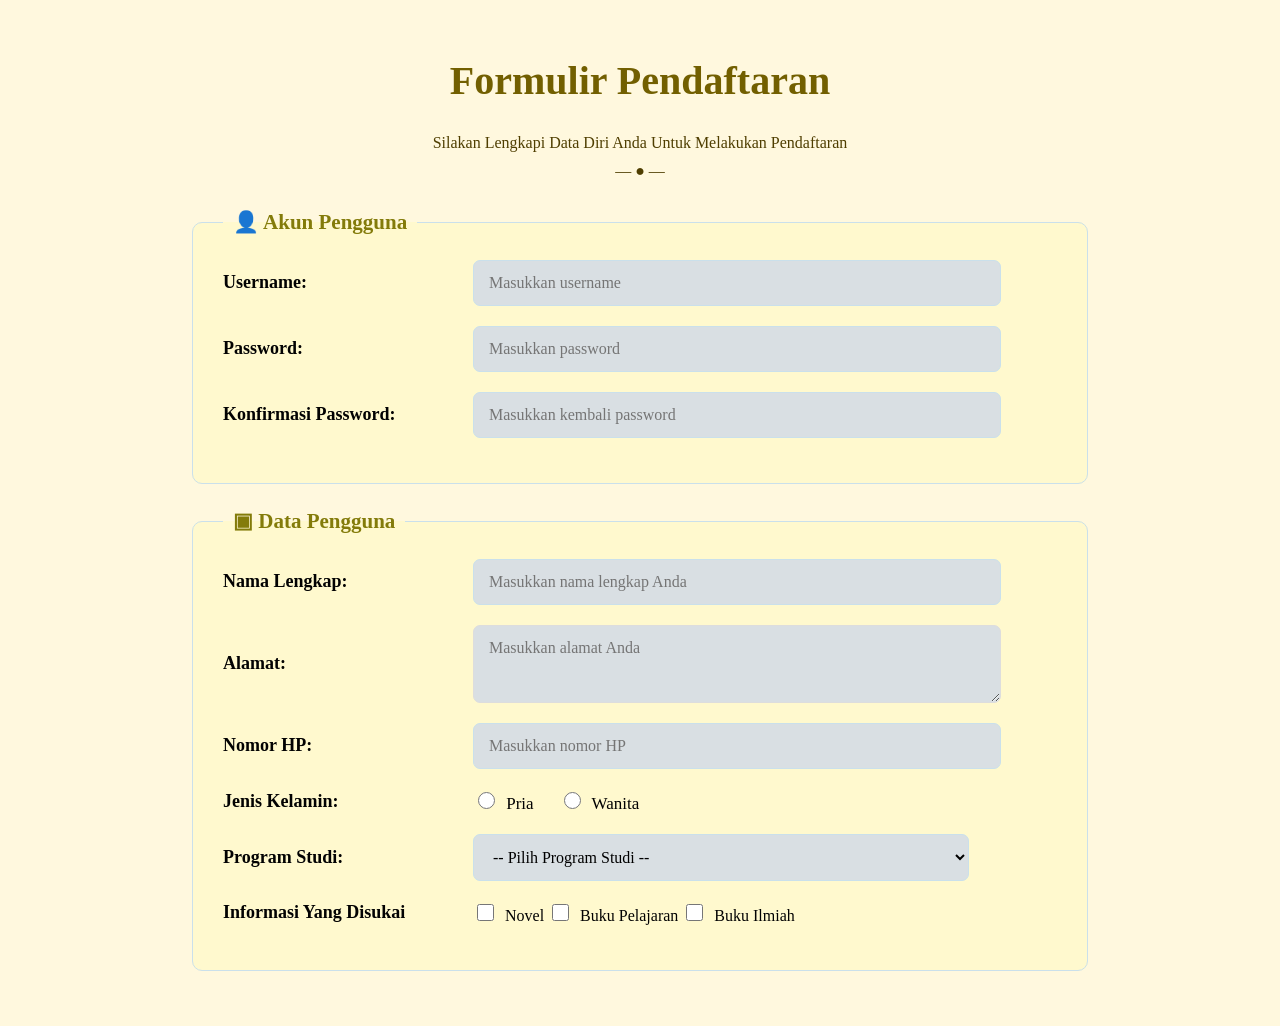
==== Tugas 2.html @ bcb56141 "Add files via upload" ====
<!DOCTYPE html>
<html lang="id">
<head>
    <meta charset="UTF-8">
    <meta name="viewport" content="width=device-width, initial-scale=1.0">
    <title>Formulir Pendaftaran</title>
    <link rel="stylesheet" href="../style.css">
    <link rel="stylesheet" href="../Tugas 1.html">
</head>

<body>

<div class="form-container">

    <h1>Formulir Pendaftaran</h1>
    <div class="header">
        <p>Silakan Lengkapi Data Diri Anda Untuk Melakukan Pendaftaran</p>
   <div class="hiasan">— ● —</div>
        </div>
    <form>

        <!-- AKUN PENGGUNA -->
        <fieldset>
            <i class="fa-solid fa-user"></i>
            <legend>👤 Akun Pengguna</legend>

            <div class="form-row">
                <label for="username">Username:</label>
                <input type="text" id="username" name="username"
                       placeholder="Masukkan username">
            </div>

            <div class="form-row">
                <label for="password">Password:</label>
                <input type="password" id="password" name="password"
                       placeholder="Masukkan password">
            </div>

            <div class="form-row">
                <label for="konfirmasi">Konfirmasi Password:</label>
                <input type="password" id="konfirmasi" name="konfirmasi"
                       placeholder="Masukkan kembali password">
            </div>

        </fieldset>


        <!-- DATA PENGGUNA -->
        <fieldset>
            <legend>▣ Data Pengguna</legend>

            <div class="form-row">
                <label for="nama">Nama Lengkap:</label>
                <input type="text" id="nama" name="nama"
                       placeholder="Masukkan nama lengkap Anda">
            </div>

            <div class="form-row">
                <label for="alamat">Alamat:</label>
                <textarea id="alamat" name="alamat"
                          placeholder="Masukkan alamat Anda"></textarea>
            </div>

            <div class="form-row">
                <label for="nomor">Nomor HP:</label>
                <input type="tel" id="nomor" name="nomor"
                       placeholder="Masukkan nomor HP">
            </div>

            <div class="form-row">
                <label>Jenis Kelamin:</label>

                <div class="option-group">
                    <label>
                        <input type="radio" name="jenis_kelamin" value="pria">
                        Pria
                    </label>

                    <label>
                        <input type="radio" name="jenis_kelamin" value="wanita">
                        Wanita
                    </label>
                </div>
            </div>


            <div class="form-row">
                <label for="prodi">Program Studi:</label>

                <select id="prodi" name="prodi">
                    <option value="">-- Pilih Program Studi --</option>
                        <option>S1 Agribisnis</option> 
                        <option>S1 Agroteknologi</option>  
                        <option>S1 Peternakan</option>  
                        <option>S1 Ilmu Pertanian</option>  
                        <option>S1 Teknologi Pangan</option> 
                        <option>S1 Ilmu Komputer</option> 
                        <option>S1 Teknologi Informatika</option>
                        <option>S1 Sastra Arab</option>
                        <option>S1 Sastra Batak</option> 
                        <option>S1 Sastra Inggris</option> 
                        <option>S1 Sastra Jepan</option>  
                        <option>S1 Sastra Melayu</option> 
                        <option>S1 Sastra Cina/Mandarin</option>
                        <option>S1 Etnomusikologi</option> 
                        <option>S1 Ilmu Sejarah</option> 
                        <option>S1 Perpustakaan dan Sains Informasi</option> 
                        <option>S1 Ilmu Hukum</option> 
                        <option>S1 Kehutanan</option>
                        <option> S1 Biologi</option> 
                        <option>S1 Fisika</option>
                        <option>S1 Kimia</option> 
                        <option>S1 Matematika</option> 
                        <option>S1 Pendidikan Dokter</option> 
                        <option>S1 Keperawatan</option> 
                        <option>S1 Psikologi</option> 
                        <option>D3 Akutansi</option> 
                        <option>D3 Keuangan</option> 
                        <option>D3 Statistika</option> 
                        <option>D3 Perjalanan Wisata</option> 
                </select>
            </div>

                   <!-- INFORMASI YANG DISUKAI -->
                <div class="form-row pilihan-row">
                    <label>Informasi Yang Disukai</label>

                    <div class="pilihan">
                        <label>
                            <input type="checkbox" name="informasi" value="Novel">
                            Novel
                        </label>

                        <label>
                            <input type="checkbox" name="informasi" value="Buku Pelajaran">
                            Buku Pelajaran
                        </label>

                        <label>
                            <input type="checkbox" name="informasi" value="Buku Ilmiah">
                            Buku Ilmiah
---- style.css ----
/* =========================
   PENGATURAN DASAR
========================= */
.{
    box-sizing: border-box;
}

body {
    margin: 0;
    padding: 30px;
    font-family: "Times New Roman", serif;
    background-color: #fff8de;
    color: #020202;
}

.form-container {
    width: 900px;
    max-width: 100%;
    margin: 0 auto;
}
h1 {
    text-align: center;
    font-size: 40px;
    margin-bottom: 30px;
    color: #725f00;
}

.header {
    text-align: center;
    width: 60%;
    margin: 0 auto 30px;
    color: #4f3e00;
}

.header p {
    text-align: center;
    margin: 0;
    color: #4f3e00;
}

.hiasan {
    text-align: center;
    margin-top: 10px;
    color: #4f3e00;
}

fieldset {
    border: 1px solid #cae0eb;
    border-radius: 10px;
    padding: 25px 30px;
    margin-bottom: 25px;
    background-color: #fff9ce;
}

legend {
    legend i margin-right: 10px;
    font-size: 21px;
    font-weight: bold;
    color: #837b0a;
    padding: 0 10px;
}

.form-row {
    display: grid;
    grid-template-columns: 230px 1fr;
    align-items: center;
    gap: 20px;
    margin-bottom: 20px;
}

.form-row > label:first-child {
    font-size: 18px;
    font-weight: bold;
}

input[type="text"],
input[type="password"],
input[type="tel"],
textarea,
select {
    width: 85%;
    padding: 13px 15px;
    border: 1px solid #cae0eb;
    border-radius: 7px;
    font-family: inherit;
    font-size: 16px;
    background-color: #d9dfe3;
}

textarea {
    height: 50px;
    resize: vertical;
    border: 1px solid #ddd;
}

input:focus,
textarea:focus,
select:focus {
    outline: none;
    border-color: #6c7c89;
}

.option-group {
    display: flex;
    flex-wrap: wrap;
    gap: 25px;
    align-items: center;
}

.option-group label {
    font-size: 17px;
    font-weight: normal;
}

input[type="radio"],
input[type="checkbox"] {
    width: 17px;
    height: 17px;
    margin-right: 7px;
}

.button-group {
    text-align: center;
    margin-top: 10px;
}

button {
    padding: 11px 25px;
    margin: 0 5px;
    border: 1px solid #6c7c89;
    border-radius: 7px;
    background-color: #91a5bc;
    color: #6c7c89;
    font-family: inherit;
    font-size: 16px;
    cursor: pointer;
}

button:hover {
    background-color: #91a5bc;
}
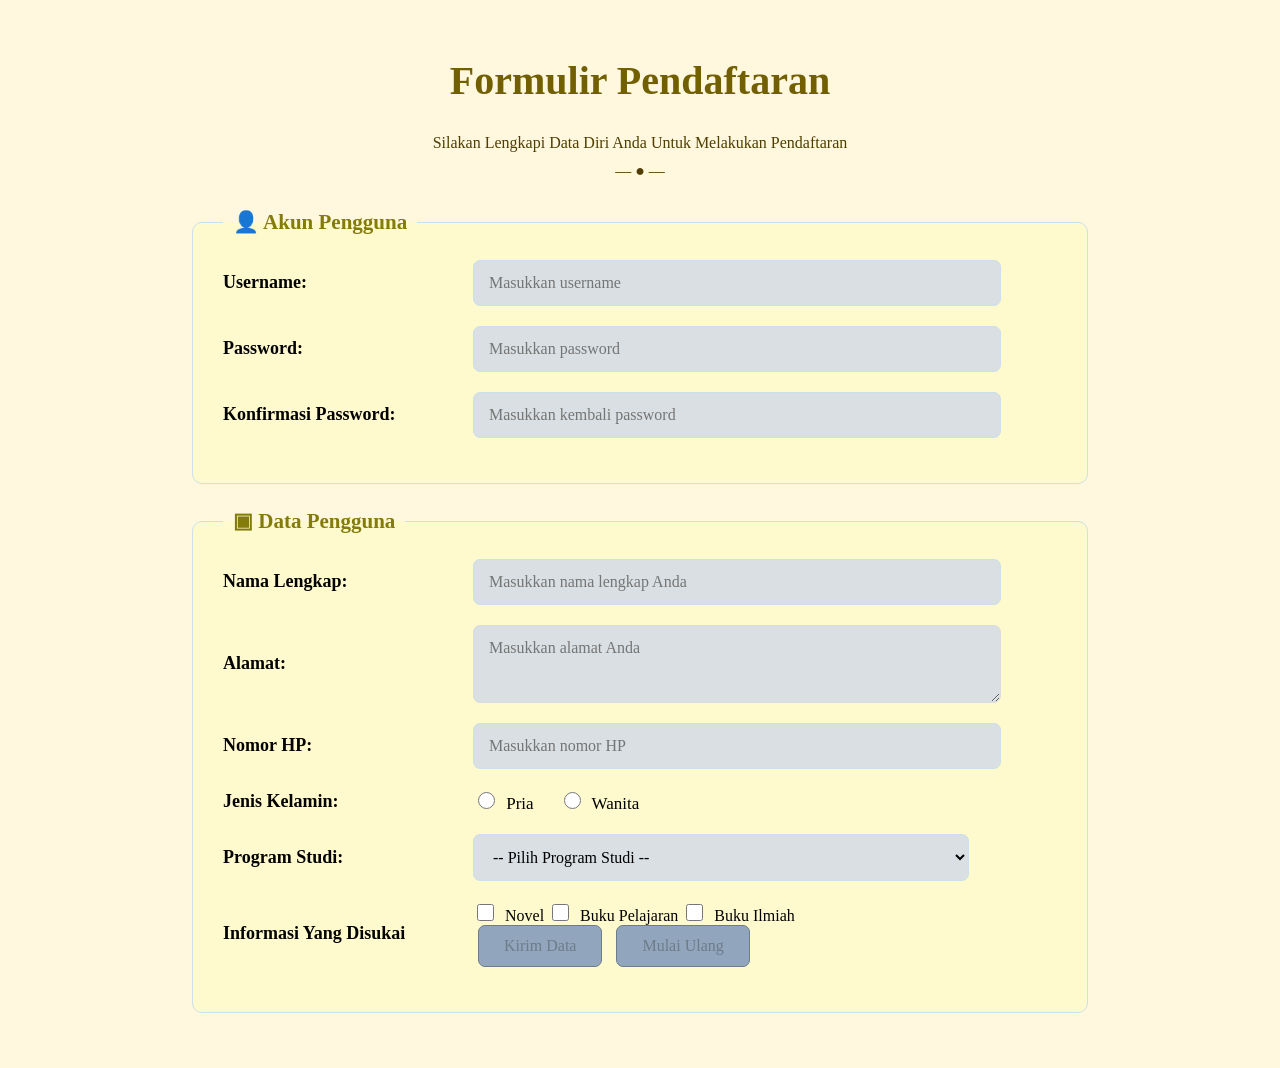
==== commit 9dbf3301: "Update Tugas 2.html" ====
--- a/Tugas 2.html
+++ b/Tugas 2.html
@@ -138,4 +138,9 @@
 
                         <label>
                             <input type="checkbox" name="informasi" value="Buku Ilmiah">
-                            Buku Ilmiah+                            Buku Ilmiah
+
+                <div class="tombol-form">
+                    <button type="submit">Kirim Data</button>
+                    <button type="reset">Mulai Ulang</button>
+            </div>
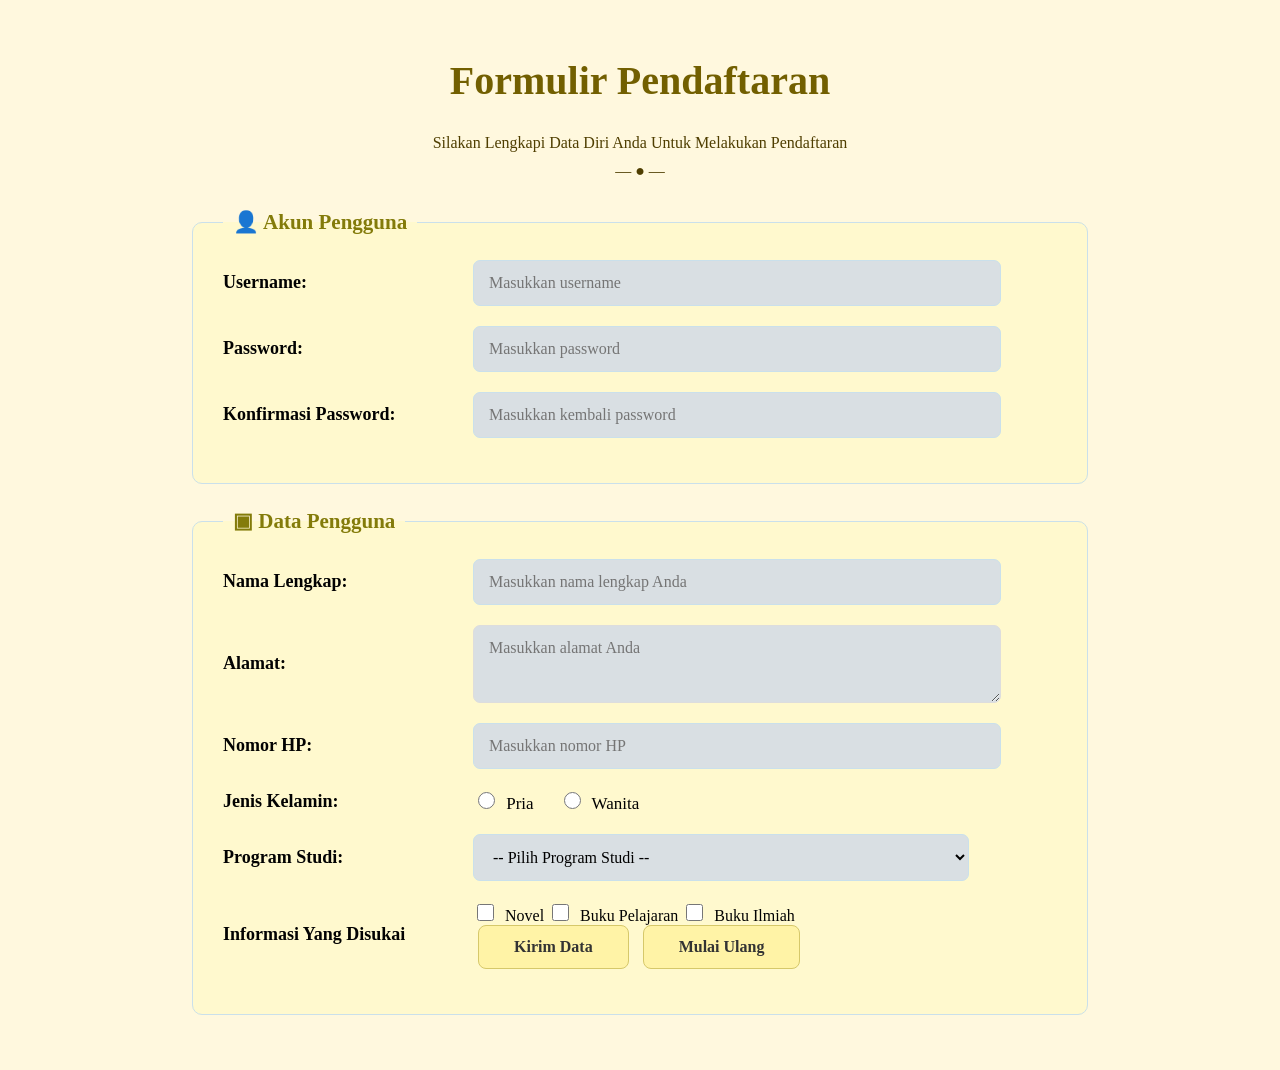
==== commit 2ad6811e: "Update Tugas 2.html" ====
--- a/Tugas 2.html
+++ b/Tugas 2.html
@@ -138,7 +138,7 @@
 
                         <label>
                             <input type="checkbox" name="informasi" value="Buku Ilmiah">
-                            Buku Ilmiah
+                            Buku Ilmiah <br>
 
                 <div class="tombol-form">
                     <button type="submit">Kirim Data</button>
--- a/style.css
+++ b/style.css
@@ -138,4 +138,28 @@
 
 button:hover {
     background-color: #91a5bc;
-}+} <br>
+
+/* kode baru */
+.tombol-form {
+    display: flex;
+    justify-content: center;
+    gap: 20px;
+    margin-top: 30px;
+    margin-bottom: 20px;
+}
+
+.tombol-form button {
+    padding: 12px 35px;
+    border: 1px solid #d6c86a;
+    border-radius: 8px;
+    background-color: #fff3a6;
+    color: #333;
+    font-size: 16px;
+    font-weight: bold;
+    cursor: pointer;
+}
+
+.tombol-form button:hover {
+    background-color: #f5e98a;
+}
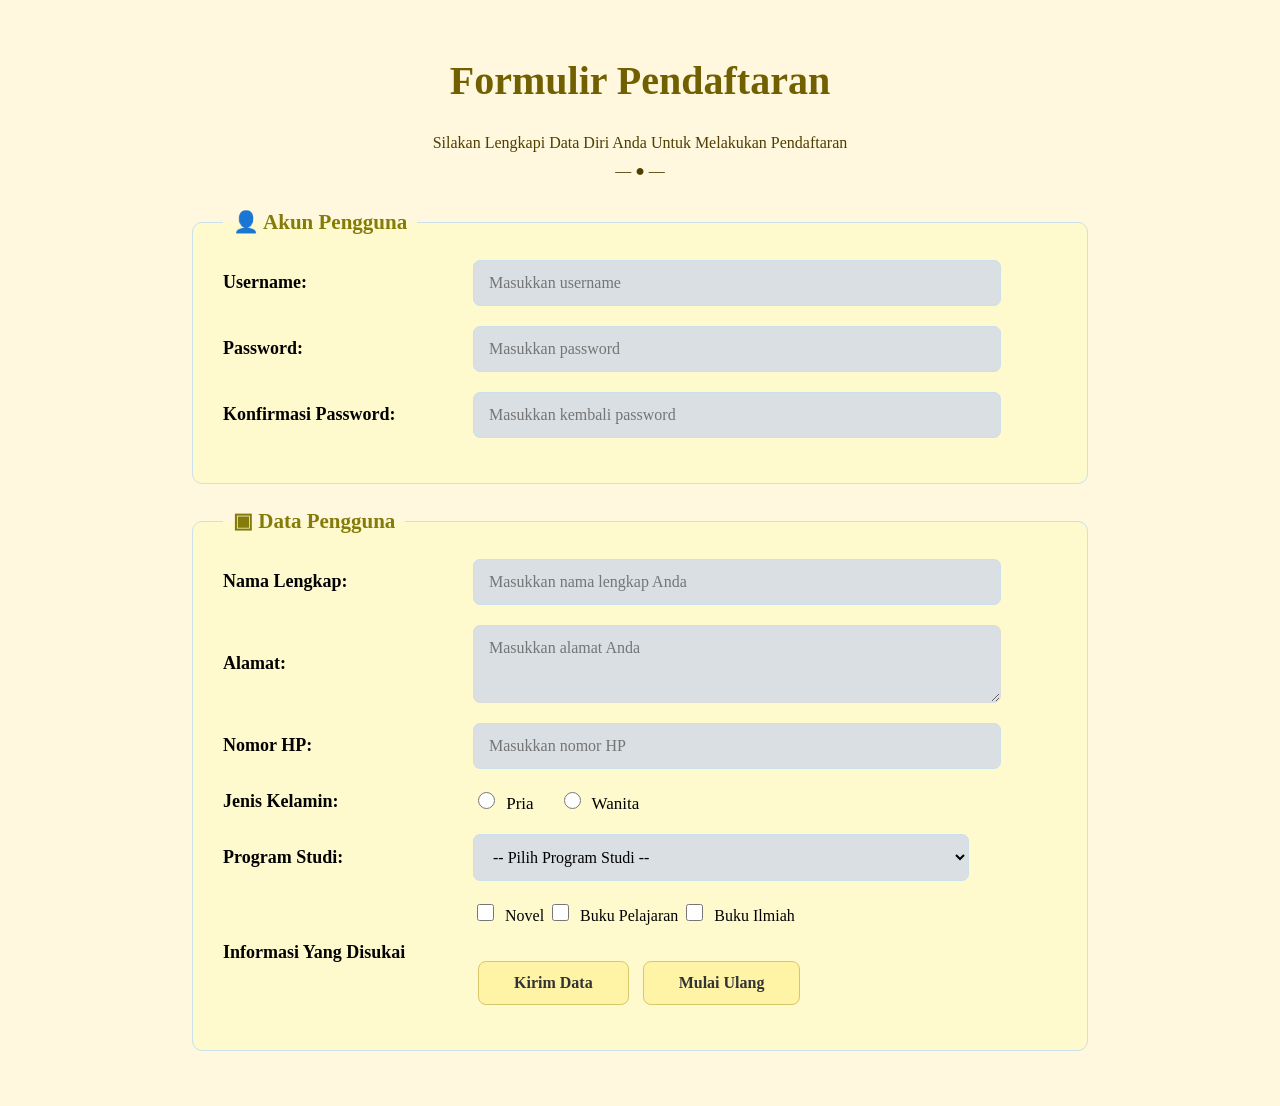
==== commit b66ff3fd: "Update Tugas 2.html" ====
--- a/Tugas 2.html
+++ b/Tugas 2.html
@@ -139,7 +139,8 @@
                         <label>
                             <input type="checkbox" name="informasi" value="Buku Ilmiah">
                             Buku Ilmiah <br>
-
+                <br>
+                <br>
                 <div class="tombol-form">
                     <button type="submit">Kirim Data</button>
                     <button type="reset">Mulai Ulang</button>
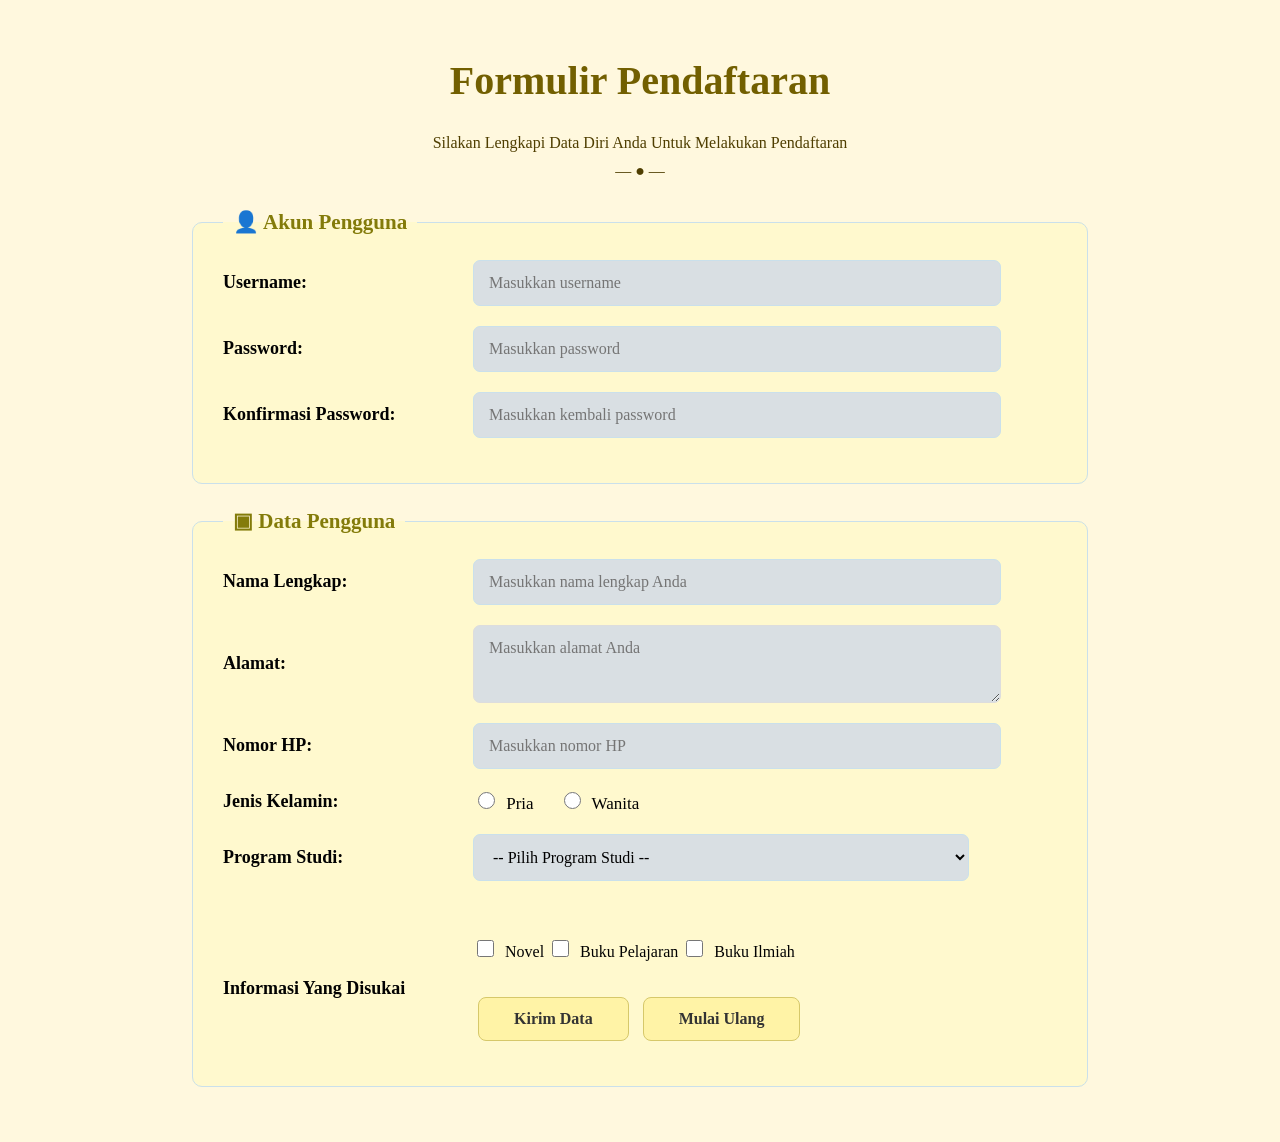
==== commit 74db9c68: "Fix HTML structure in Tugas 2.html" ====
--- a/Tugas 2.html
+++ b/Tugas 2.html
@@ -120,7 +120,9 @@
                         <option>D3 Perjalanan Wisata</option> 
                 </select>
             </div>
-
+            
+                <br>
+                <br>
                    <!-- INFORMASI YANG DISUKAI -->
                 <div class="form-row pilihan-row">
                     <label>Informasi Yang Disukai</label>
@@ -139,6 +141,7 @@
                         <label>
                             <input type="checkbox" name="informasi" value="Buku Ilmiah">
                             Buku Ilmiah <br>
+                            
                 <br>
                 <br>
                 <div class="tombol-form">
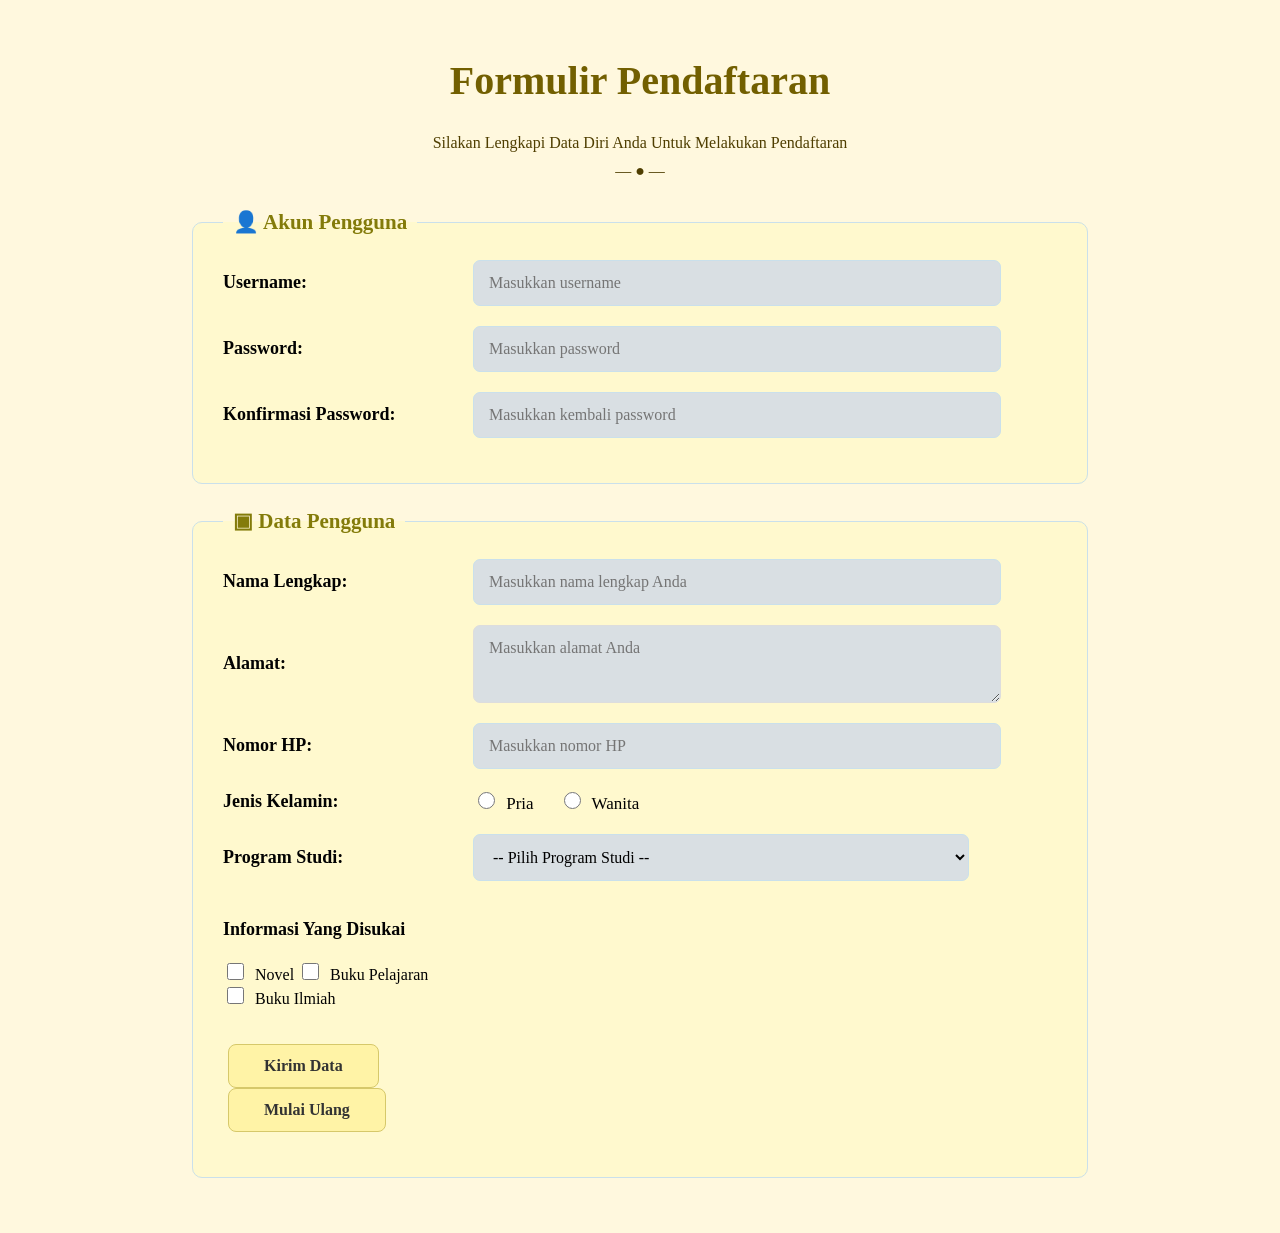
==== commit ff46155f: "Fix HTML structure and form elements" ====
--- a/Tugas 2.html
+++ b/Tugas 2.html
@@ -122,11 +122,9 @@
             </div>
             
                 <br>
-                <br>
                    <!-- INFORMASI YANG DISUKAI -->
                 <div class="form-row pilihan-row">
-                    <label>Informasi Yang Disukai</label>
-
+                    <label>Informasi Yang Disukai</label> <br>
                     <div class="pilihan">
                         <label>
                             <input type="checkbox" name="informasi" value="Novel">
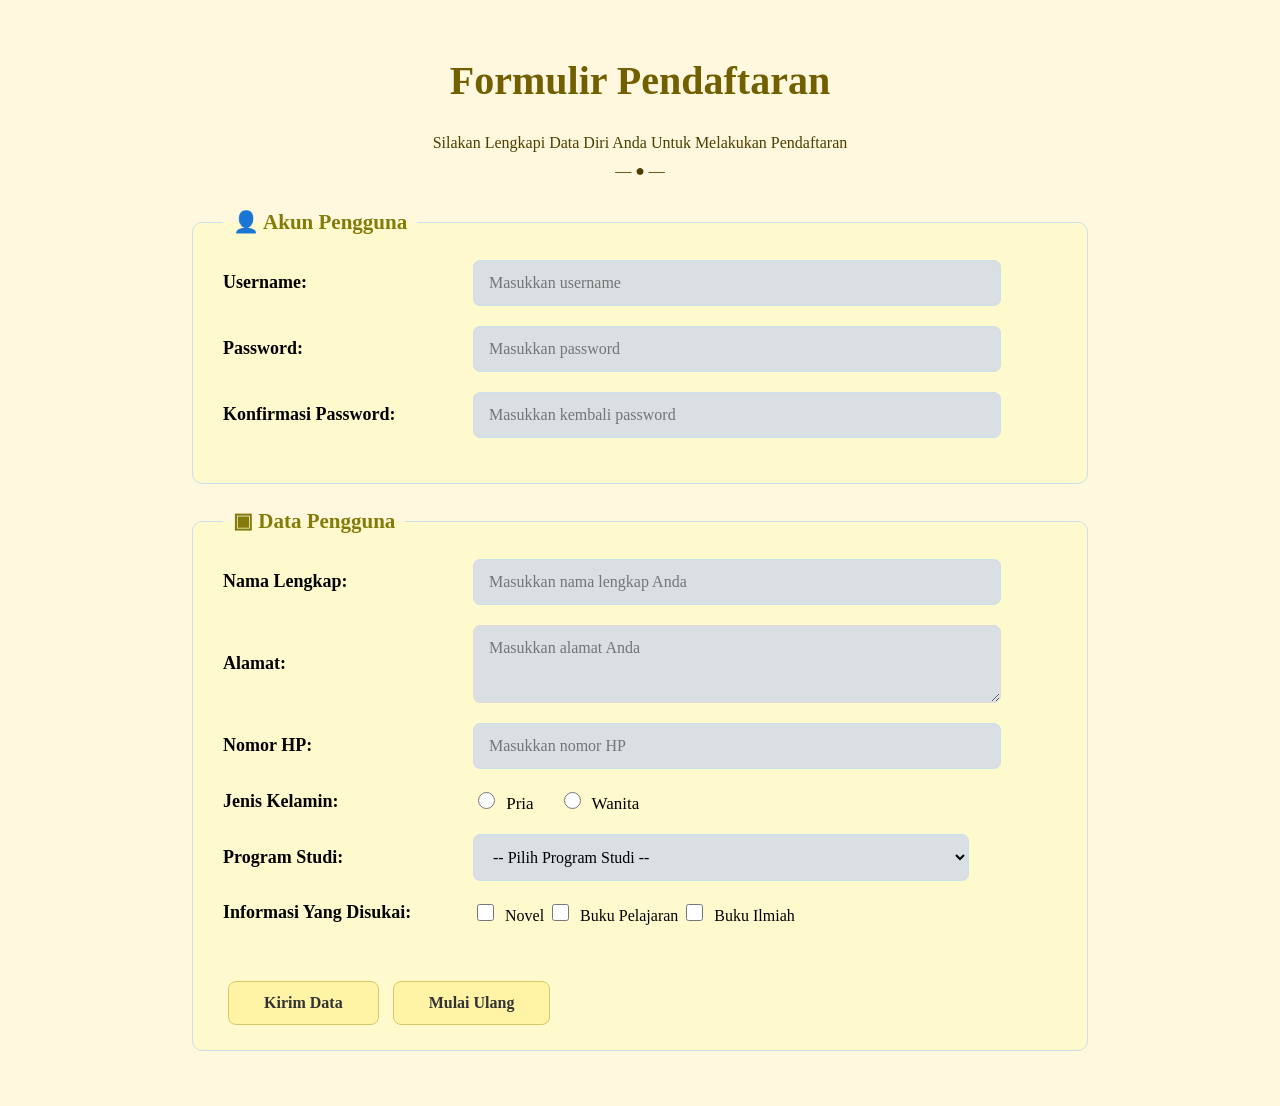
==== commit 316b3022: "Update Tugas 2.html" ====
--- a/Tugas 2.html
+++ b/Tugas 2.html
@@ -121,24 +121,15 @@
                 </select>
             </div>
             
-                <br>
-                   <!-- INFORMASI YANG DISUKAI -->
-                <div class="form-row pilihan-row">
-                    <label>Informasi Yang Disukai</label> <br>
-                    <div class="pilihan">
-                        <label>
-                            <input type="checkbox" name="informasi" value="Novel">
-                            Novel
-                        </label>
+          <div class="form-row">
+                <label>Informasi Yang Disukai:</label>
 
-                        <label>
-                            <input type="checkbox" name="informasi" value="Buku Pelajaran">
-                            Buku Pelajaran
-                        </label>
-
-                        <label>
-                            <input type="checkbox" name="informasi" value="Buku Ilmiah">
-                            Buku Ilmiah <br>
+                <div class="checkbox-group">
+                <label><input type="checkbox" name="informasi" value="Novel"> Novel</label>
+                <label><input type="checkbox" name="informasi" value="Buku Pelajaran"> Buku Pelajaran</label>
+                <label><input type="checkbox" name="informasi" value="Buku Ilmiah"> Buku Ilmiah</label>
+            </div>
+        </div>
                             
                 <br>
                 <br>
